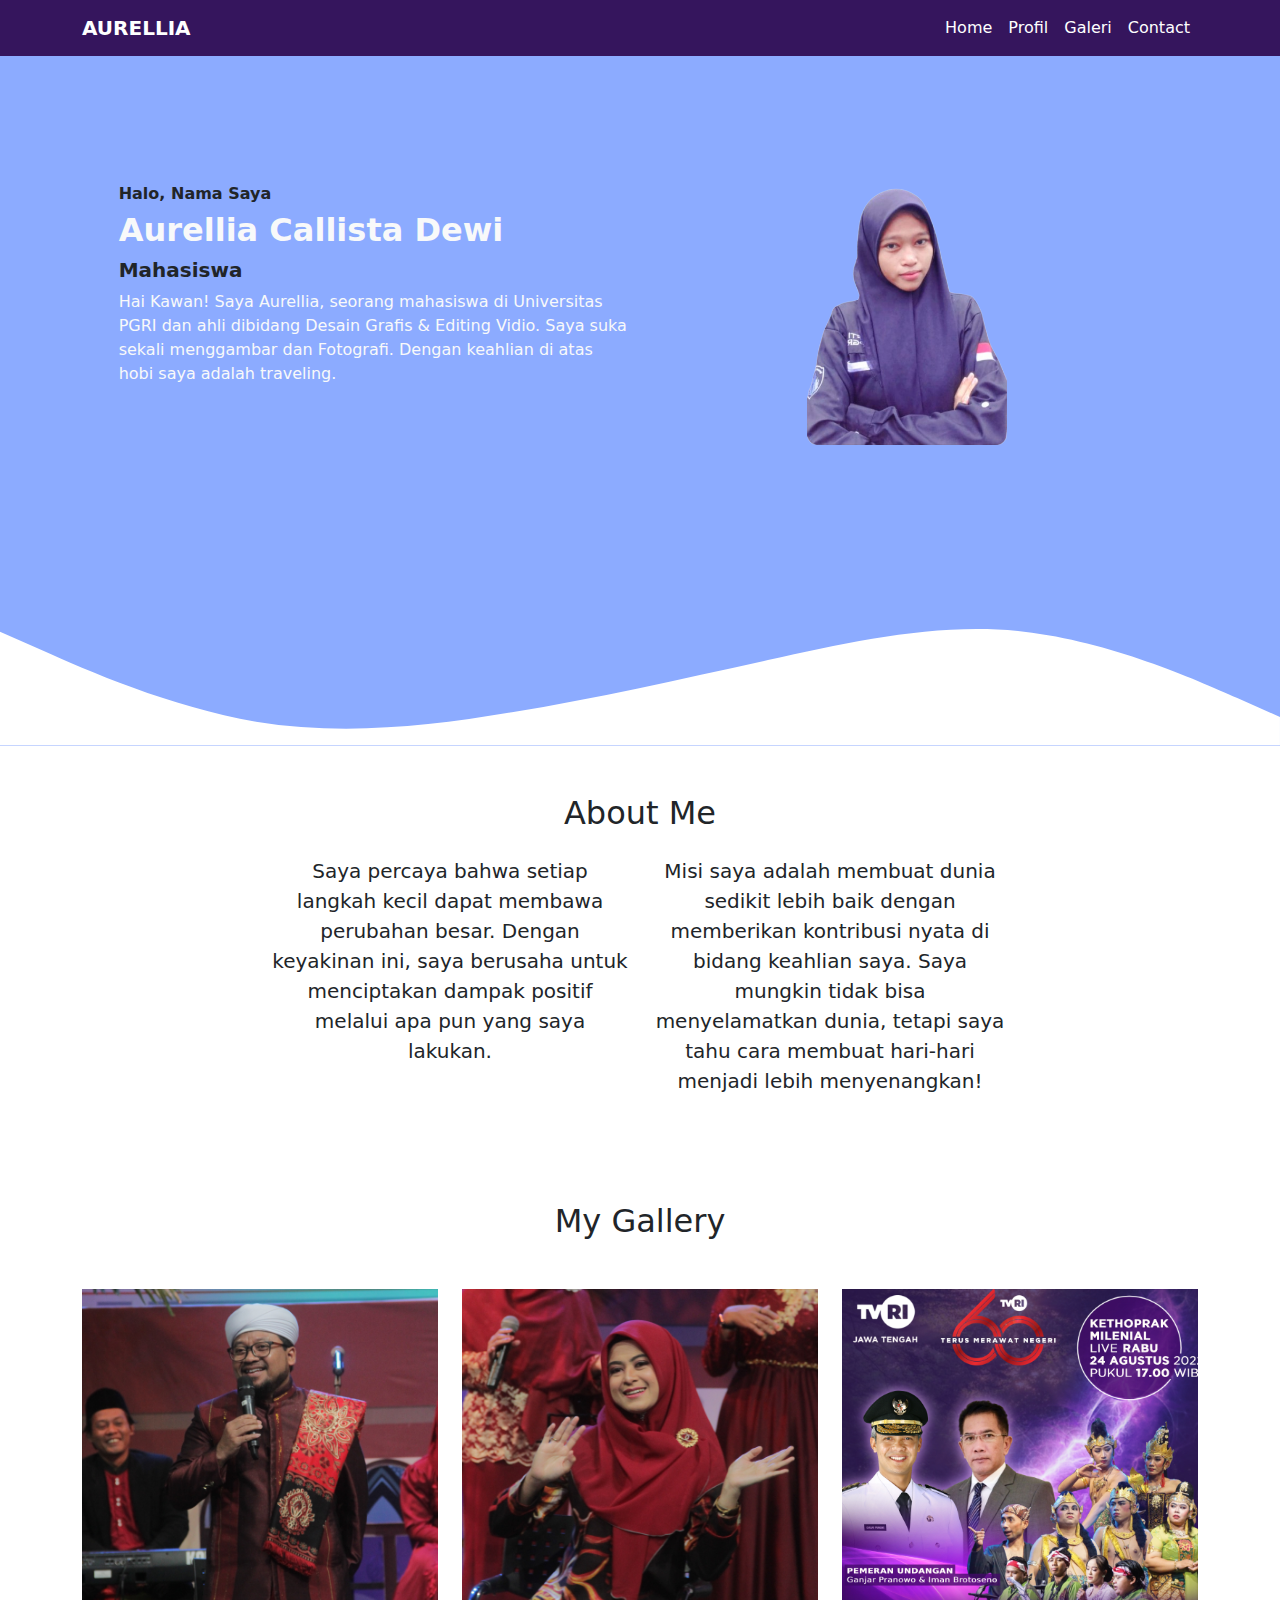
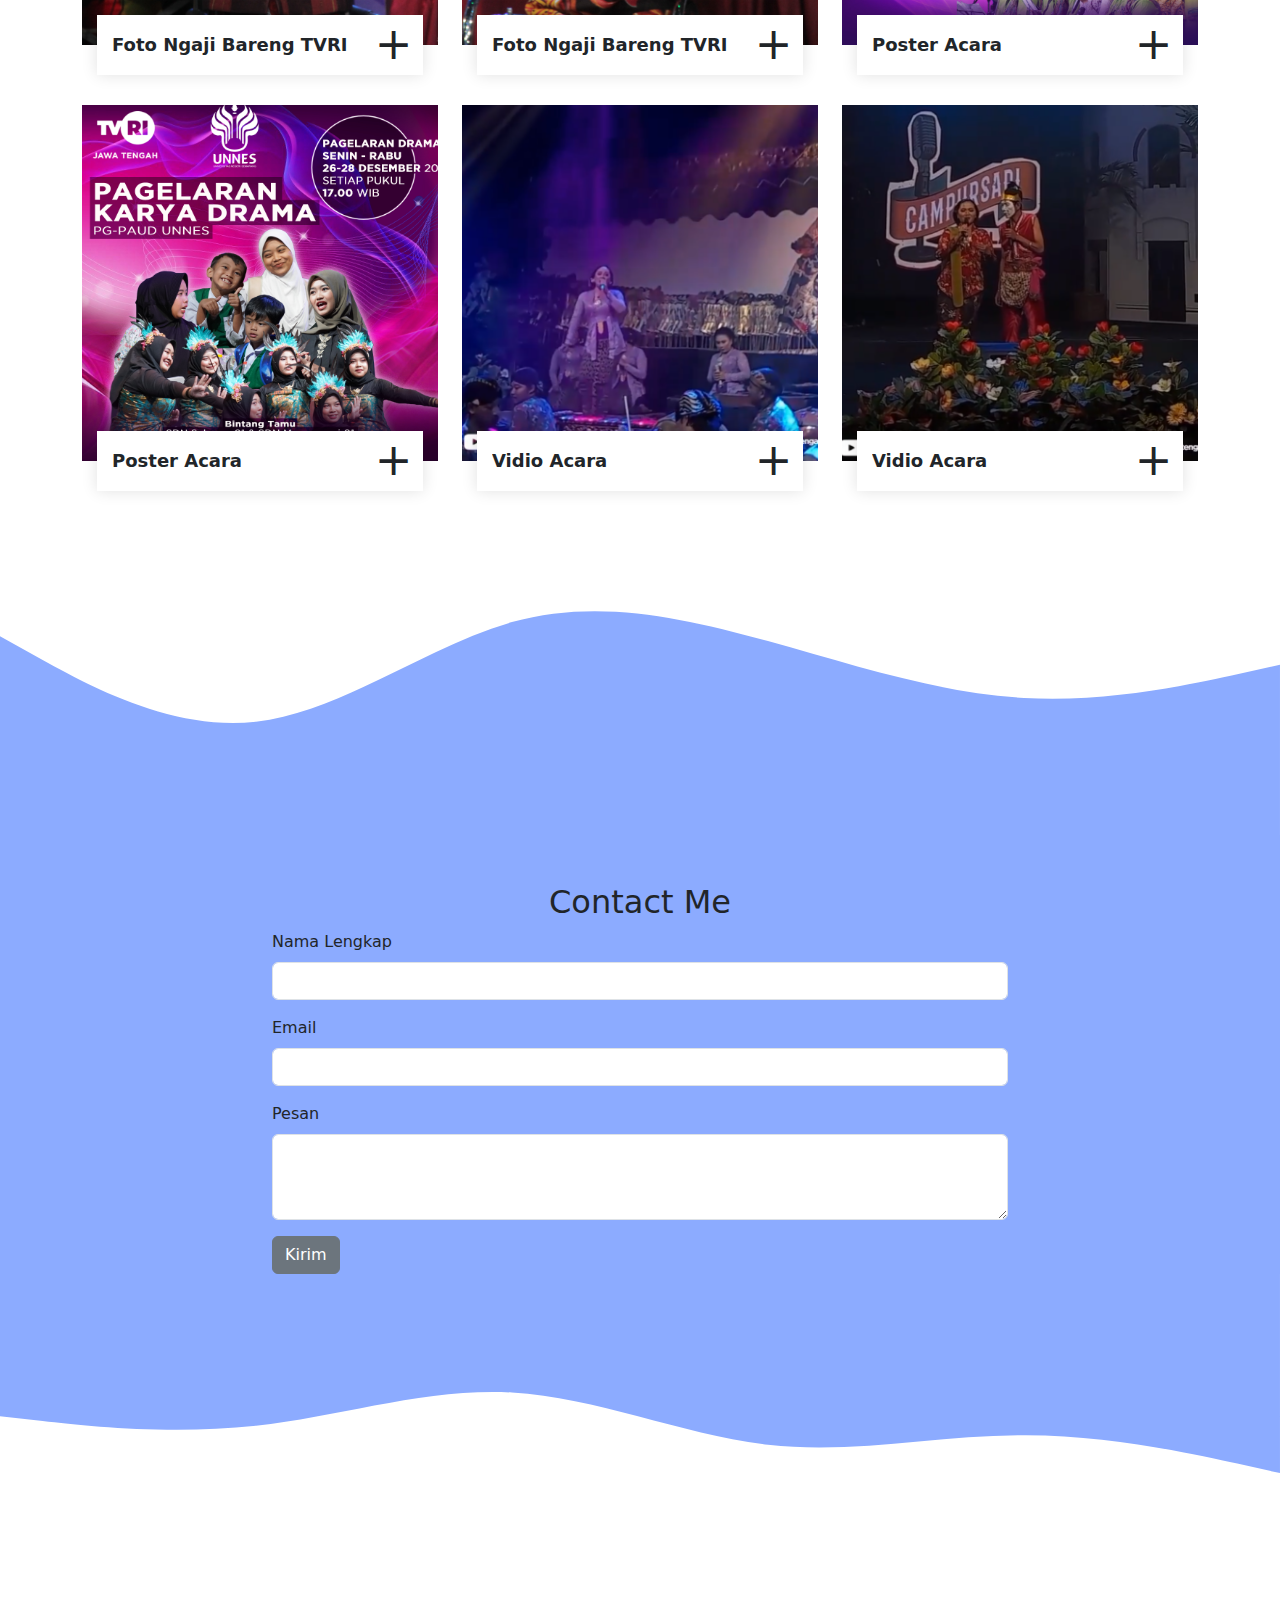
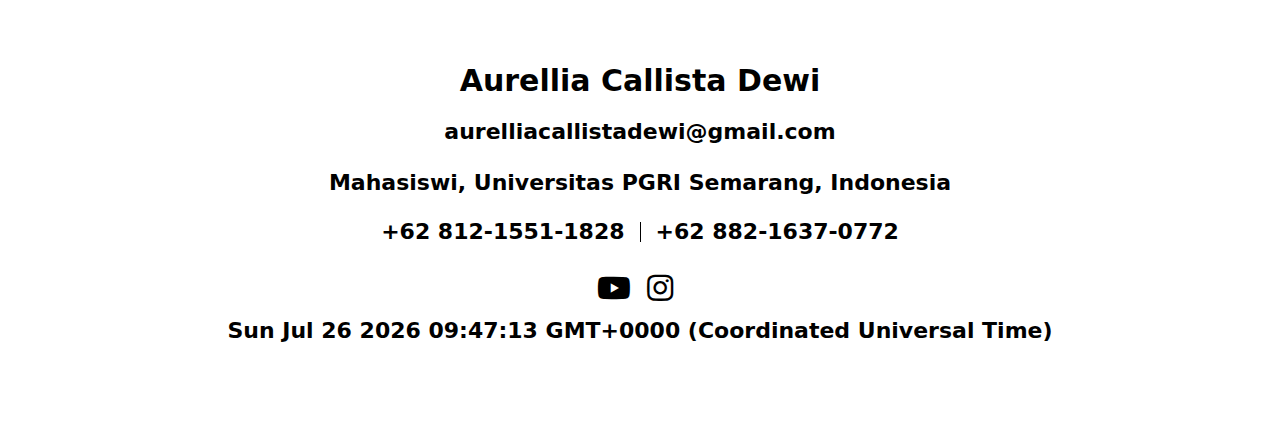
==== index.html @ 5219abcd "Add files via upload" ====
<!DOCTYPE html>
<html lang="en">

<head>
    <title>Website Portofolio Pribadi</title>
    <meta charset="utf-8">
    <meta name="viewport" content="width=device-width, initial-scale=1">
    <link href="https://cdn.jsdelivr.net/npm/bootstrap@5.3.3/dist/css/bootstrap.min.css" rel="stylesheet">
    <link href="https://cdnjs.cloudflare.com/ajax/libs/font-awesome/5.15.4/css/all.min.css" rel="stylesheet">
    <script src="https://cdn.jsdelivr.net/npm/bootstrap@5.3.3/dist/js/bootstrap.bundle.min.js"></script>
    <link rel="stylesheet" href="style.css"></link>
</head>

<body>
<!-- Navbar Start-->
<nav class="navbar navbar-expand-sm navbar-dark">
    <div class="container">
        <a class="navbar-brand fw-bold" href="#">AURELLIA</a>
        <div class="collapse navbar-collapse" id="navbarNav">
            <ul class="navbar-nav ms-auto">
                <li class="nav-item">
                    <a class="nav-link active" aria-current="page" href="index.html">Home</a>
                </li>
                <li class="nav-item">
                    <a class="nav-link active" aria-current="page" href="profil.html">Profil</a>
                </li>
                <li class="nav-item">
                    <a class="nav-link active" aria-current="page" href="galeri.html">Galeri</a>
                </li>
                <li class="nav-item">
                    <a class="nav-link active" aria-current="page" href="contact.html">Contact</a>
                </li>
            </ul>
        </div>
    </div>
</nav>
<!-- Navbar End-->

<!-- Home Start -->
<section class="home">
<div class="container-fluid mb-7 pt-5">
    <div class="row justify-content-center align-item-center">
        <div class="col-md-5">
            <div class="description">
                <h6 class="fw-bold text-dark">Halo, Nama Saya</h6>
                <h2 class="fw-bold text-light">Aurellia Callista Dewi</h2>
                <h5 class="fw-semibold text-dark">Mahasiswa</h5>
                <p class="card-text text-light">
                    Hai Kawan! Saya Aurellia, seorang mahasiswa di Universitas PGRI
                    dan ahli dibidang Desain Grafis & Editing Vidio. Saya suka sekali menggambar dan Fotografi.
                    Dengan keahlian di atas hobi saya adalah traveling.
                </p>
            </div>
        </div>
        <div class="col-md-5 text-center mb-3 img">
            <img src="img/foto 2.png" alt="AURELLIA" width="200">
        </div>
    </div>
</div>
<svg xmlns="http://www.w3.org/2000/svg" viewBox="0 0 1440 320">
    <path fill="#ffffff" fill-opacity="1"
        d="M0,192L48,213.3C96,235,192,277,288,293.3C384,309,480,299,576,282.7C672,267,768,245,864,224C960,203,1056,181,1152,192C1248,203,1344,245,1392,266.7L1440,288L1440,320L1392,320C1344,320,1248,320,1152,320C1056,320,960,320,864,320C768,320,672,320,576,320C480,320,384,320,288,320C192,320,96,320,48,320L0,320Z">
    </path>
</svg>
</section>
<!-- Home End -->

<!-- About -->
<section id="about">
    <div class="container">
        <div class="row text-center mb-3">
            <div class="col">
                <h2>About Me</h2>
            </div>
        </div>
        <div class="row justify-content-center fs-5 text-center">
            <div class="col-md-4">
                <p>Saya percaya bahwa setiap langkah kecil dapat membawa perubahan besar. Dengan keyakinan ini, saya berusaha untuk
                menciptakan dampak positif melalui apa pun yang saya lakukan.</p>
            </div>
            <div class="col-md-4">
                <p>Misi saya adalah membuat dunia sedikit lebih baik dengan memberikan kontribusi nyata di bidang keahlian saya. Saya mungkin tidak bisa menyelamatkan dunia, tetapi saya tahu cara membuat hari-hari menjadi lebih menyenangkan!</p>
            </div>
        </div>
    </div>
</section>
<!-- Akhir About -->

<!-- Galeri Start -->
<section class="galeri">
    <div class="galeri" id="galeri">
        <div class="container">
            <div class="section-header text-center mb-5">
                <h2>My Gallery</h2>
            </div>
            <div class="row galeri-container">
                <div class="col-lg-4 col-md-6 col-sm-12 galeri-item">
                    <div class="galeri-wrap">
                        <div class="galeri-img">
                            <img src="img/IMG_7369.JPG" alt="Image">
                        </div>
                        <div class="galeri-text">
                            <h3>Foto Ngaji Bareng TVRI</h3>
                            <a class="btn" href="img/IMG_7369.JPG" target="_blank">+</a>
                        </div>
                    </div>
                </div>
                <div class="col-lg-4 col-md-6 col-sm-12 galeri-item">
                    <div class="galeri-wrap">
                        <div class="galeri-img">
                            <img src="img/IMG_7358.JPG" alt="Image">
                        </div>
                        <div class="galeri-text">
                            <h3>Foto Ngaji Bareng TVRI</h3>
                            <a class="btn" href="img/IMG_7358.JPG" target="_blank">+</a>
                        </div>
                    </div>
                </div>
                <div class="col-lg-4 col-md-6 col-sm-12 galeri-item">
                    <div class="galeri-wrap">
                        <div class="galeri-img">
                            <img src="img/hasil 1.jpg" alt="Image">
                        </div>
                        <div class="galeri-text">
                            <h3>Poster Acara</h3>
                            <a class="btn" href="img/hasil 1.jpg" target="_blank">+</a>
                        </div>
                    </div>
                </div>
                <div class="col-lg-4 col-md-6 col-sm-12 galeri-item">
                    <div class="galeri-wrap">
                        <div class="galeri-img">
                            <img src="img/hasil 2.jpg" alt="Image">
                        </div>
                        <div class="galeri-text">
                            <h3>Poster Acara</h3>
                            <a class="btn" href="img/hasil 2.jpg" target="_blank">+</a>
                        </div>
                    </div>
                </div>
                <div class="col-lg-4 col-md-6 col-sm-12 galeri-item">
                    <div class="galeri-wrap">
                        <div class="galeri-img">
                            <img src="img/foto vidio 1.png" alt="vidio">
                        </div>
                        <div class="galeri-text">
                            <h3>Vidio Acara</h3>
                            <a class="btn" href="img/vidio 1.mp4" target="_blank">+</a>
                        </div>
                    </div>
                </div>
                <div class="col-lg-4 col-md-6 col-sm-12 galeri-item">
                    <div class="galeri-wrap">
                        <div class="galeri-img">
                            <img src="img/foto vidio 2.png" alt="vidio">
                        </div>
                        <div class="galeri-text">
                            <h3>Vidio Acara</h3>
                            <a class="btn" href="img/vidio 2.mp4" target="_blank">+</a>
                        </div>
                    </div>
                </div>
            </div>
        </div>
    </div>
</section>
<svg xmlns="http://www.w3.org/2000/svg" viewBox="0 0 1440 320">
    <path fill="#8cabff" fill-opacity="10"
        d="M0,96L48,122.7C96,149,192,203,288,192C384,181,480,107,576,80C672,53,768,75,864,101.3C960,128,1056,160,1152,165.3C1248,171,1344,149,1392,138.7L1440,128L1440,320L1392,320C1344,320,1248,320,1152,320C1056,320,960,320,864,320C768,320,672,320,576,320C480,320,384,320,288,320C192,320,96,320,48,320L0,320Z">
    </path>
</svg>
<!-- Galeri End -->

<!-- Contact Start-->
<section id="contact">
    <div class="container">
        <div class="row text-center">
            <div class="col">
                <h2>Contact Me</h2>
            </div>
        </div>
        <div class="row justify-content-center">
            <div class="col-md-8">
                <div class="alert alert-success alert-dismissible fade show d-none my-alert" role="alert">
                    <strong>Terimakasih!</strong> Pesan anda sudah kami terima.
                    <button type="button" class="btn-close" aria-label="Close"></button>
                </div>
                <form name="contact-form">
                    <div class="mb-3">
                        <label for="name" class="form-label">Nama Lengkap</label>
                        <input type="text" class="form-control" id="name" aria-describedby="name" name="nama" />
                    </div>
                    <div class="mb-3">
                        <label for="email" class="form-label">Email</label>
                        <input type="email" class="form-control" id="email" aria-describedby="email" name="email" />
                    </div>
                    <div class="mb-3">
                        <label for="pesan" class="form-label">Pesan</label>
                        <textarea class="form-control" id="pesan" rows="3" name="pesan"></textarea>
                    </div>
                    <button type="submit" class="btn btn-secondary btn-kirim">Kirim</button>

                    <button class="btn btn-primary btn-loading d-none" type="button" disabled>
                        <span class="spinner-border spinner-border-sm" role="status" aria-hidden="true"></span>
                        Loading...
                    </button>
                </form>
            </div>
        </div>
    </div>
</section>
<!-- Contact End -->

<!-- Footer Start -->
<svg xmlns="http://www.w3.org/2000/svg" viewBox="0 0 1440 320">
    <path fill="#8cabff" fill-opacity="1"
        d="M0,160L48,165.3C96,171,192,181,288,170.7C384,160,480,128,576,133.3C672,139,768,181,864,192C960,203,1056,181,1152,181.3C1248,181,1344,203,1392,213.3L1440,224L1440,0L1392,0C1344,0,1248,0,1152,0C1056,0,960,0,864,0C768,0,672,0,576,0C480,0,384,0,288,0C192,0,96,0,48,0L0,0Z">
    </path>
</svg>
<footer class="footer">
    <div class="container">
        <div class="container-fluid">
            <div class="footer-info">
                <h2>Aurellia Callista Dewi</h2>
                <h3>aurelliacallistadewi@gmail.com</h3>
                <h3>Mahasiswi, Universitas PGRI Semarang, Indonesia</h3>
                <div class="footer-menu">
                    <p>+62 812-1551-1828</p>
                    <p>+62 882-1637-0772</p>
                </div>
                <div class="footer-social">
                    <a href="www.youtube.com/@aurelliacallista9603" target="_blank" ><i class="fab fa-youtube"></i></a>
                    <a href="https://www.instagram.com/4urlia_/" target="_blank" ><i class="fab fa-instagram"></i></a>
                </div>
                <div class="waktu">
                    <p id="demo"></p>
                
                    <script>
                        const d = new Date();
                        document.getElementById("demo").innerHTML = d;
                    </script>
                </div>
            </div>
        </div>
    </div>
</footer>
<!-- Footer End -->

<script src="https://cdn.jsdelivr.net/npm/bootstrap@5.3.3/dist/js/bootstrap.bundle.min.js"
    integrity="sha384-YvpcrYf0tY3lHB60NNkmXc5s9fDVZLESaAA55NDzOxhy9GkcIdslK1eN7N6jIeHz"
    crossorigin="anonymous"></script>

<script>
    const scriptURL = 'https://script.google.com/macros/s/AKfycbxXkQqEJOXJsYOu2KPNywtcYi8Z05RUq3at90V3c_AsjgtAbSshPWtRX0l7gMPguIM/exec';
    const form = document.forms['contact-form'];
    const btnKirim = document.querySelector('.btn-kirim');
    const btnLoading = document.querySelector('.btn-loading');
    const myAlert = document.querySelector('.my-alert');

    form.addEventListener('submit', (e) => {
        e.preventDefault();
        // ketika tombol submit diklik
        // tampilkan tombol loading, hilangkan tombol kirim
        btnLoading.classList.toggle('d-none');
        btnKirim.classList.toggle('d-none');
        fetch(scriptURL, { method: 'POST', body: new FormData(form) })
            .then((response) => {
                // tampilkan tombol kirim, hilangkan tombol loading
                btnLoading.classList.toggle('d-none');
                btnKirim.classList.toggle('d-none');
                // tampilkan alert
                myAlert.classList.toggle('d-none');
                // reset formnya
                form.reset();
                console.log('Success!', response);
            })
            .catch((error) => console.error('Error!', error.message));
    });
</script>
</body>
</html>
---- style.css ----
/** navbar **/
.navbar {
    background-color: #35155d;
}

/** Home **/
.home {
    padding-top: 5rem;
    background-color: #8cabff;
}

section {
    padding-top: 3rem;
}

/** Riwayat **/
.riwayat {
    position: relative;
    padding: 45px 0 15px 0;
}

.riwayat .timeline {
    position: relative;
    width: 100%;
}

.riwayat .timeline::after {
    content: '';
    position: absolute;
    width: 2px;
    background: #35155d;
    top: 0;
    bottom: 0;
    left: 50%;
    margin-left: -1px;
}

.riwayat .timeline .timeline-item {
    position: relative;
    background: inherit;
    width: 50%;
    margin-bottom: 30px;
}

.riwayat .timeline .timeline-item.left {
    left: 0;
    padding-right: 30px;
}

.riwayat .timeline .timeline-item.right {
    left: 50%;
    padding-left: 30px;
}

.riwayat .timeline .timeline-item::after {
    content: '';
    position: absolute;
    width: 16px;
    height: 16px;
    top: 48px;
    right: -8px;
    background: #ffffff;
    border: 2px solid #8cabff;
    border-radius: 16px;
    z-index: 1;
}

.riwayat .timeline .timeline-item.right::after {
    left: -8px;
}

.riwayat .timeline .timeline-item::before {
    content: '';
    position: absolute;
    width: 0;
    height: 0;
    top: 46px;
    right: 10px;
    z-index: 1;
    border: 10px solid;
    border-color: transparent transparent transparent #dddddd;
}

.riwayat .timeline .timeline-item.right::before {
    left: 10px;
    border-color: transparent #dddddd transparent transparent;
}

.riwayat .timeline .timeline-date {
    position: absolute;
    width: 100%;
    top: 44px;
    font-size: 16px;
    font-weight: 600;
    color: #35155d;
    text-transform: uppercase;
    letter-spacing: 1px;
    z-index: 1;
}

.riwayat .timeline .timeline-item.left .timeline-date {
    text-align: left;
    left: calc(100% + 55px);
}

.riwayat .timeline .timeline-item.right .timeline-date {
    text-align: right;
    right: calc(100% + 55px);
}

.riwayat .timeline .timeline-text {
    padding: 30px;
    background: #ffffff;
    position: relative;
    border-right: 5px solid #dddddd;
    box-shadow: 0 0 60px rgba(0, 0, 0, .08);
}

.riwayat .timeline .timeline-item.right .timeline-text {
    border-right: none;
    border-left: 5px solid #dddddd;
}

.riwayat .timeline .timeline-text h2 {
    margin: 0 0 5px 0;
    font-size: 22px;
    font-weight: 600;
}

.riwayat .timeline .timeline-text p {
    margin: 0;
    font-size: 16px;
}

/** Galeri **/
.galeri {
    position: relative;
    padding: 45px 0 15px 0;
}

.galeri .galeri-item {
    position: relative;
}

.galeri .galeri-wrap {
    position: relative;
    width: 100%;
}

.galeri .galeri-img {
    position: relative;
    overflow: hidden;
}

.galeri .galeri-img img {
    position: relative;
    width: 100%;
    height: 100%;
    object-fit: cover;
    transform: scale(1.1);
    transition: .5s;
}

.galeri .galeri-item:hover img {
    margin-left: 15px;
}

.galeri .galeri-text {
    position: relative;
    height: 60px;
    width: calc(100% - 30px);
    margin: -30px 15px 30px 15px;
    display: flex;
    align-items: center;
    background: #ffffff;
    box-shadow: 0 0 15px rgba(0, 0, 0, .12);
}

.galeri .galeri-text h3 {
    width: calc(100% - 70px);
    font-size: 18px;
    font-weight: 600;
    margin: 0 0 0 15px;
    white-space: nowrap;
    overflow: hidden;
}

.galeri .galeri-text a.btn {
    width: 50px;
    height: 50px;
    padding: 0 0 2px 1px;
    display: flex;
    align-items: center;
    justify-content: center;
    font-size: 45px;
    font-weight: 100;
}

.galeri .galeri-item:hover a.btn {
    color: #ffffff;
    background: #8cabff;
    box-shadow: inset 0 0 0 0 #000000;
    border-color: #ffffff;
}

/** Contak **/
#contact {
background-color: #8cabff;
}


/** Footer **/
.footer {
    position: relative;
    margin-top: 45px;
    background: #ffffff;
}

.footer .container-fluid {
    padding: 60px 0 60px 0;
}

.footer .footer-info {
    position: relative;
    width: 100%;
    text-align: center;
}

.footer .footer-info h2 {
    margin-bottom: 20px;
    font-size: 30px;
    font-weight: 700;
    color: #000000;
}

.footer .footer-info h3 {
    margin-bottom: 25px;
    font-size: 22px;
    font-weight: 600;
    color: #000000;
}

.footer .footer-menu {
    width: 100%;
    display: flex;
    justify-content: center;
}

.footer .footer-menu p {
    color: #000000;
    font-size: 22px;
    font-weight: 600;
    line-height: 20px;
    padding: 0 15px;
    border-right: 1px solid #000000;
}

.footer .footer-menu p:last-child {
    border: none;
}

.footer .footer-social {
    position: relative;
    margin-top: 15px;
}

.footer .footer-social a {
    display: inline-block;
}

.footer .footer-social a i {
    margin-right: 10px;
    font-size: 30px;
    color: #000000;
    transition: .3s;
}

.waktu p {
    color: #000000;
    font-size: 22px;
    font-weight: 600;
    line-height: 20px;
    padding: 15px 15px;
}
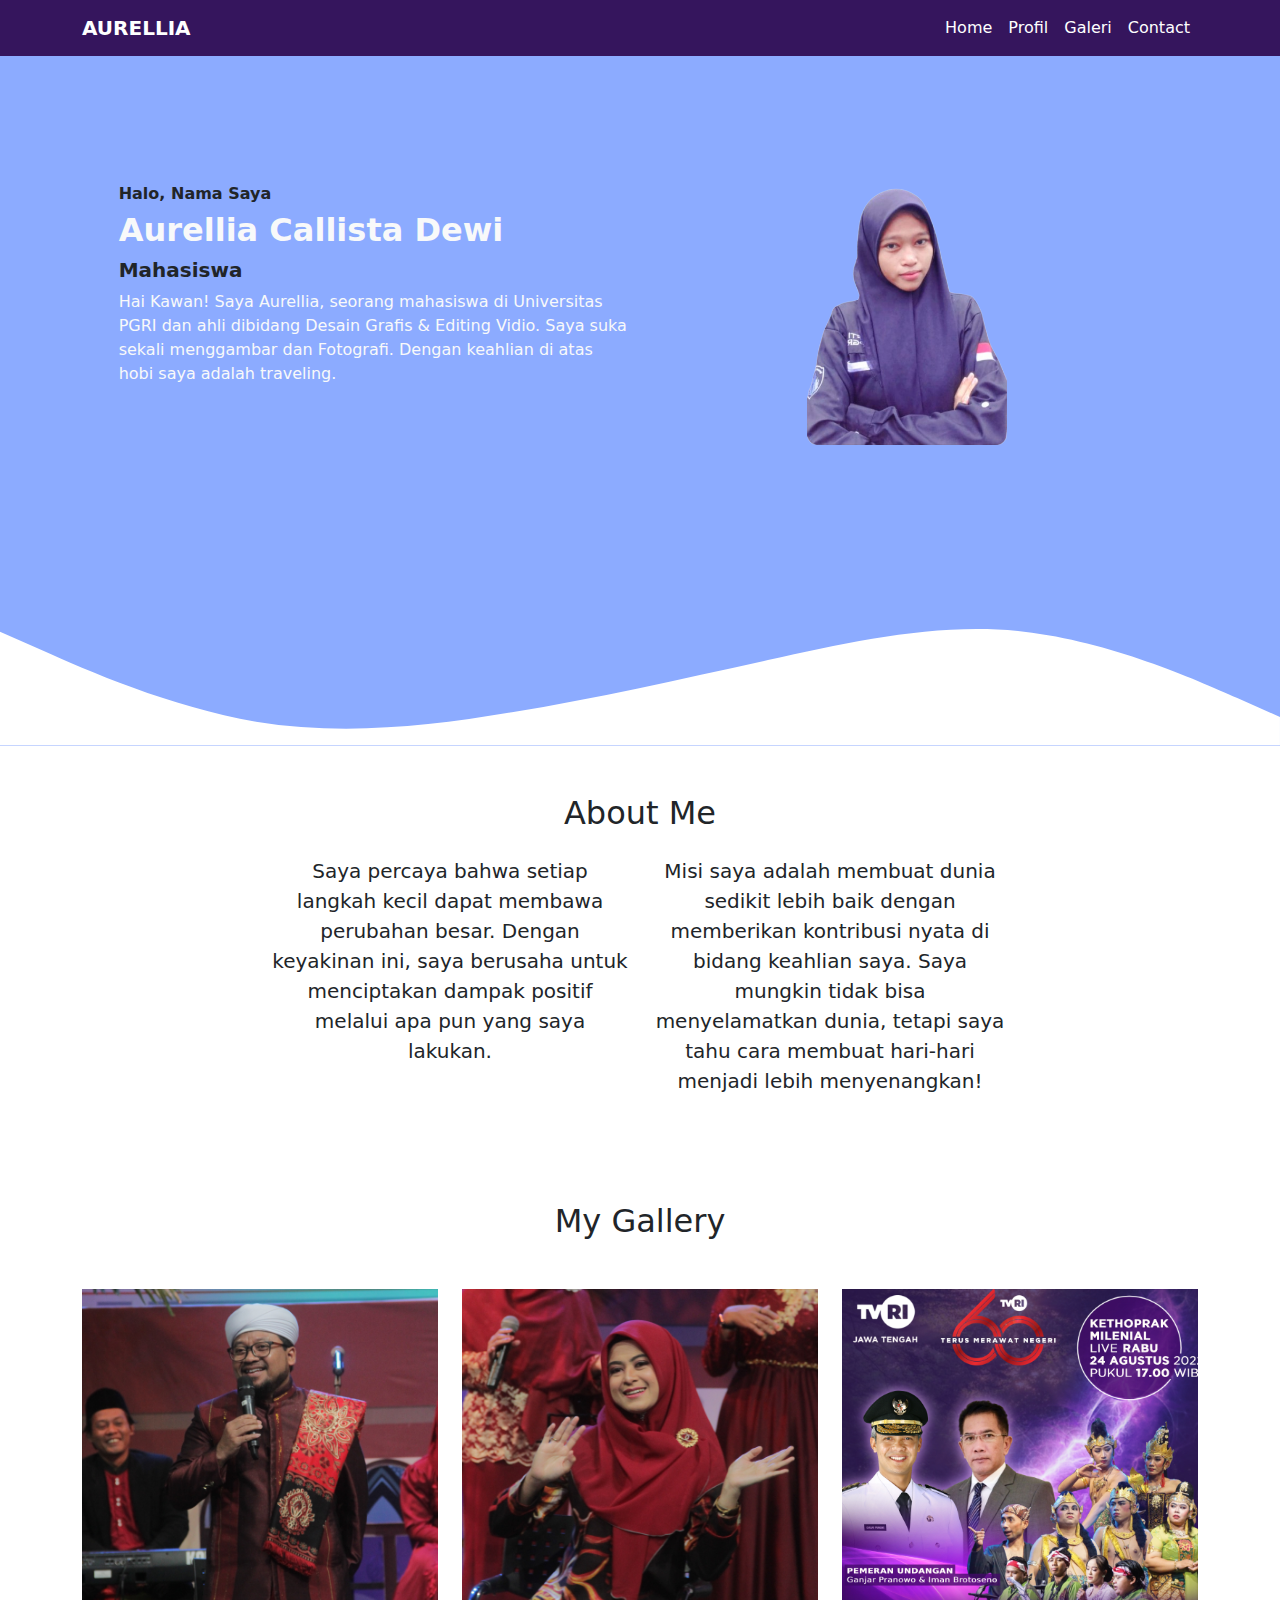
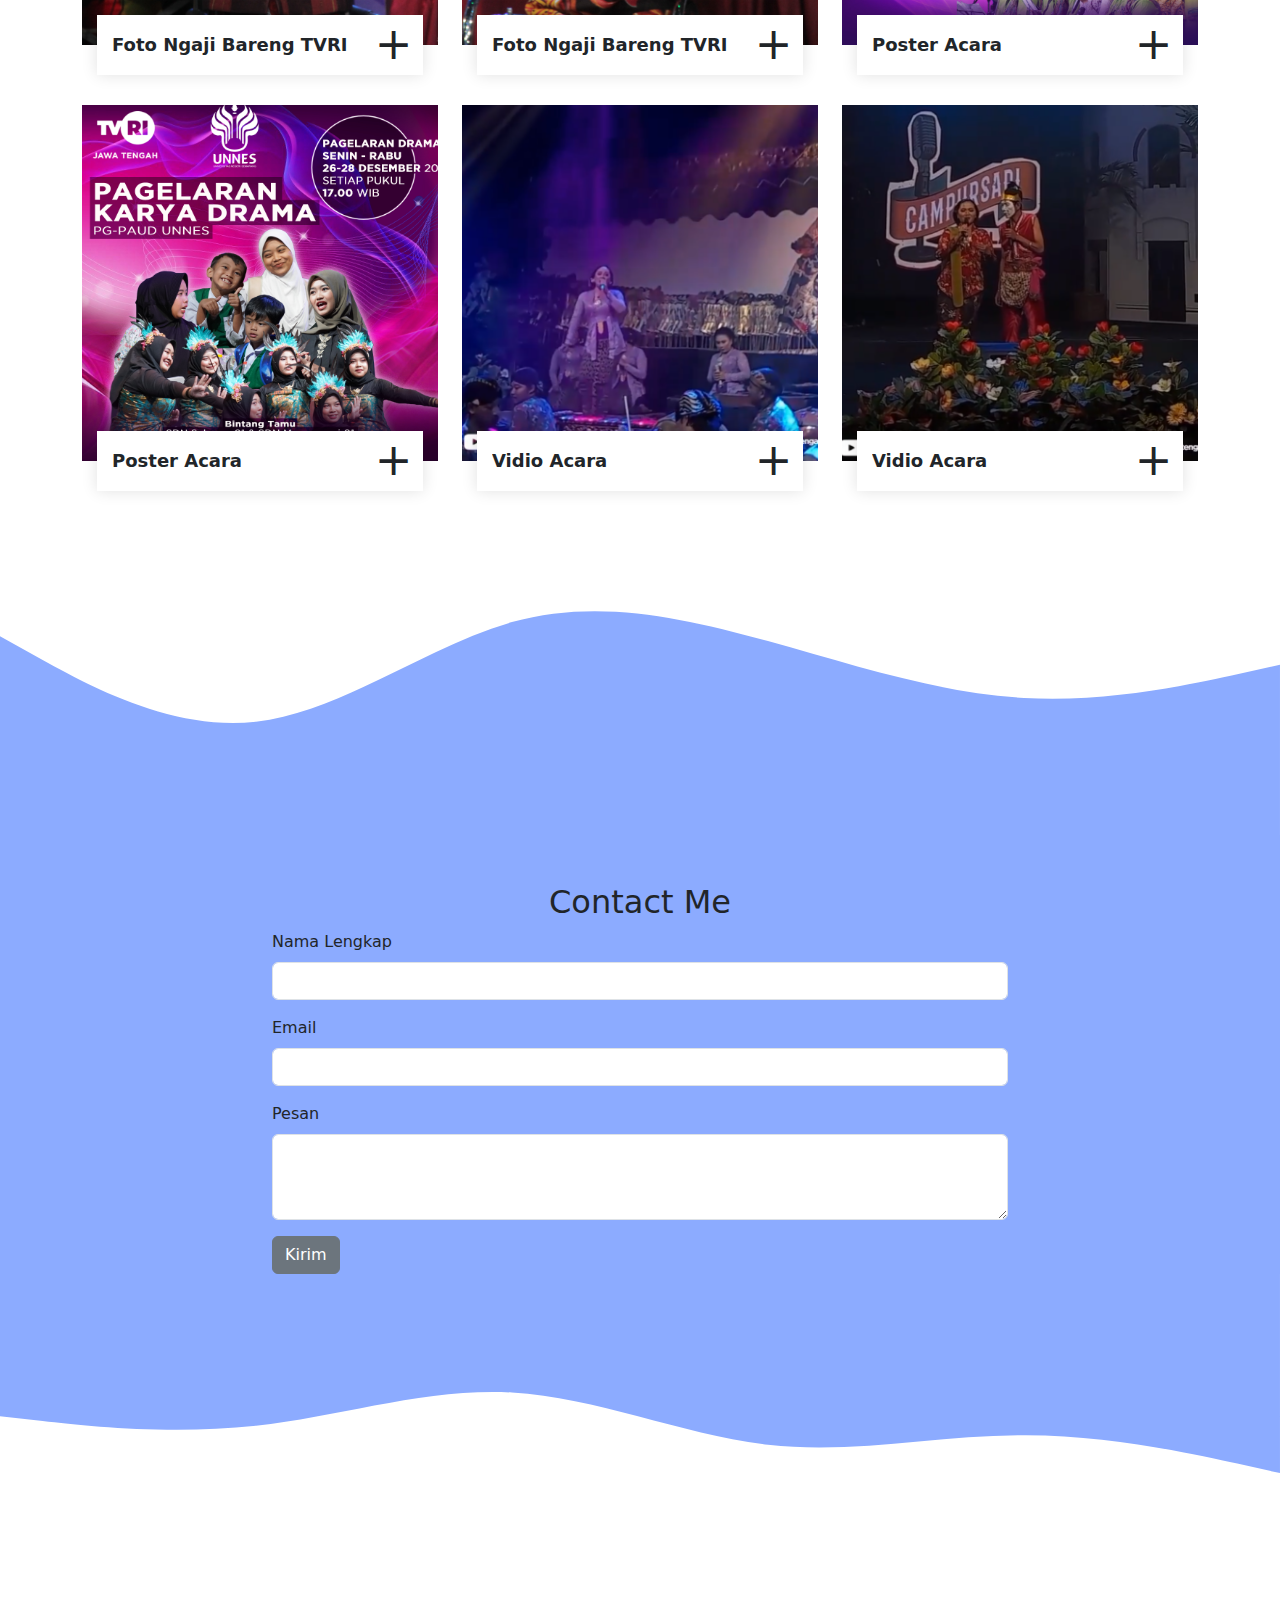
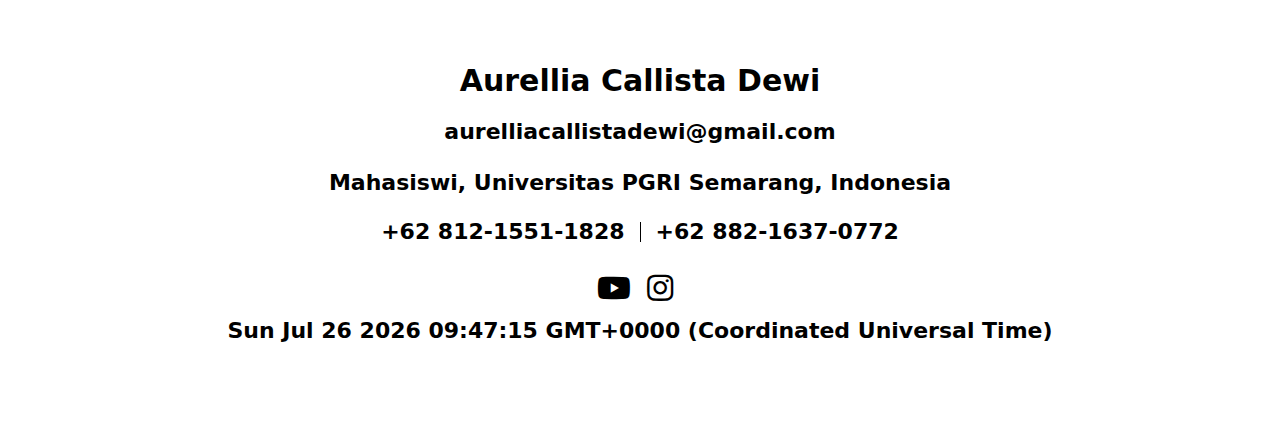
==== commit 916c64c6: "Update index.html" ====
--- a/index.html
+++ b/index.html
@@ -229,7 +229,7 @@
                     <p>+62 882-1637-0772</p>
                 </div>
                 <div class="footer-social">
-                    <a href="www.youtube.com/@aurelliacallista9603" target="_blank" ><i class="fab fa-youtube"></i></a>
+                    <a href="https://youtube.com/@aurelliacallista9603?si=60dmgujHo59yMCtb" target="_blank" ><i class="fab fa-youtube"></i></a>
                     <a href="https://www.instagram.com/4urlia_/" target="_blank" ><i class="fab fa-instagram"></i></a>
                 </div>
                 <div class="waktu">
@@ -278,4 +278,4 @@
     });
 </script>
 </body>
-</html>+</html>
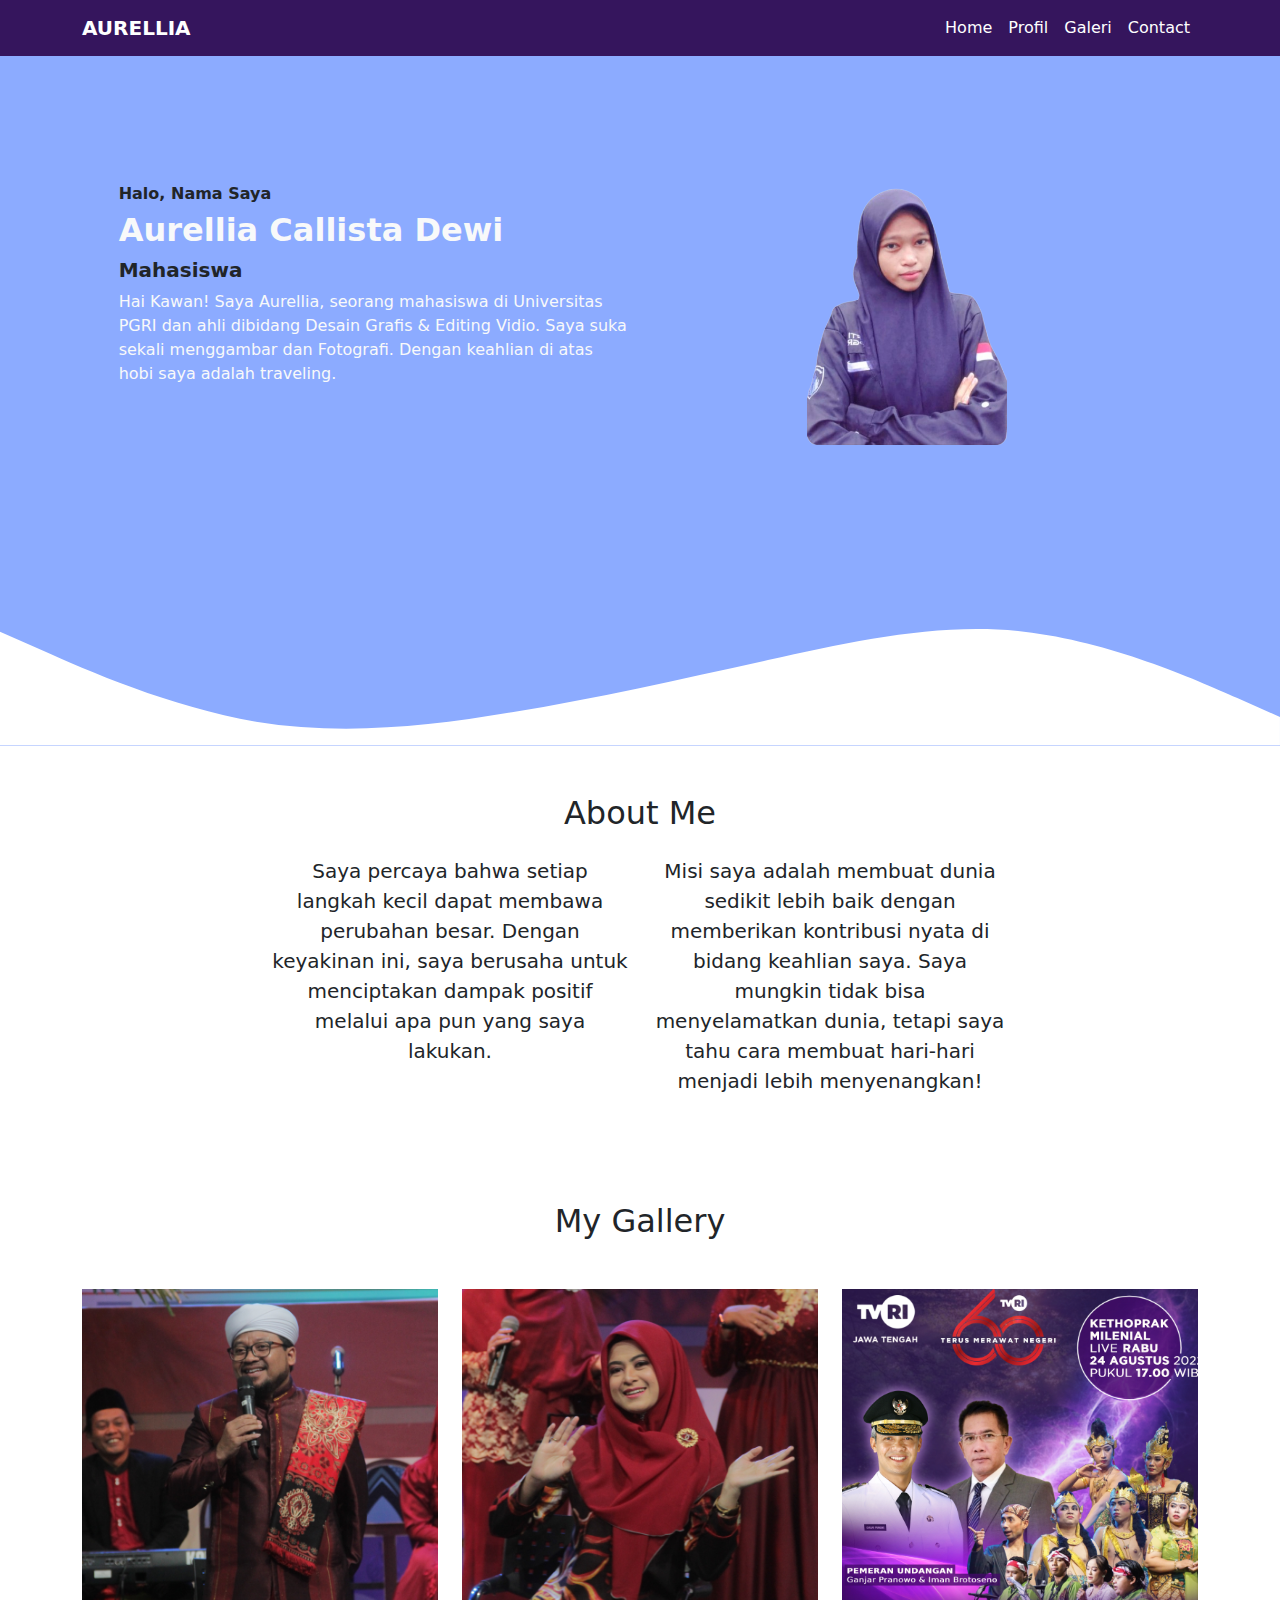
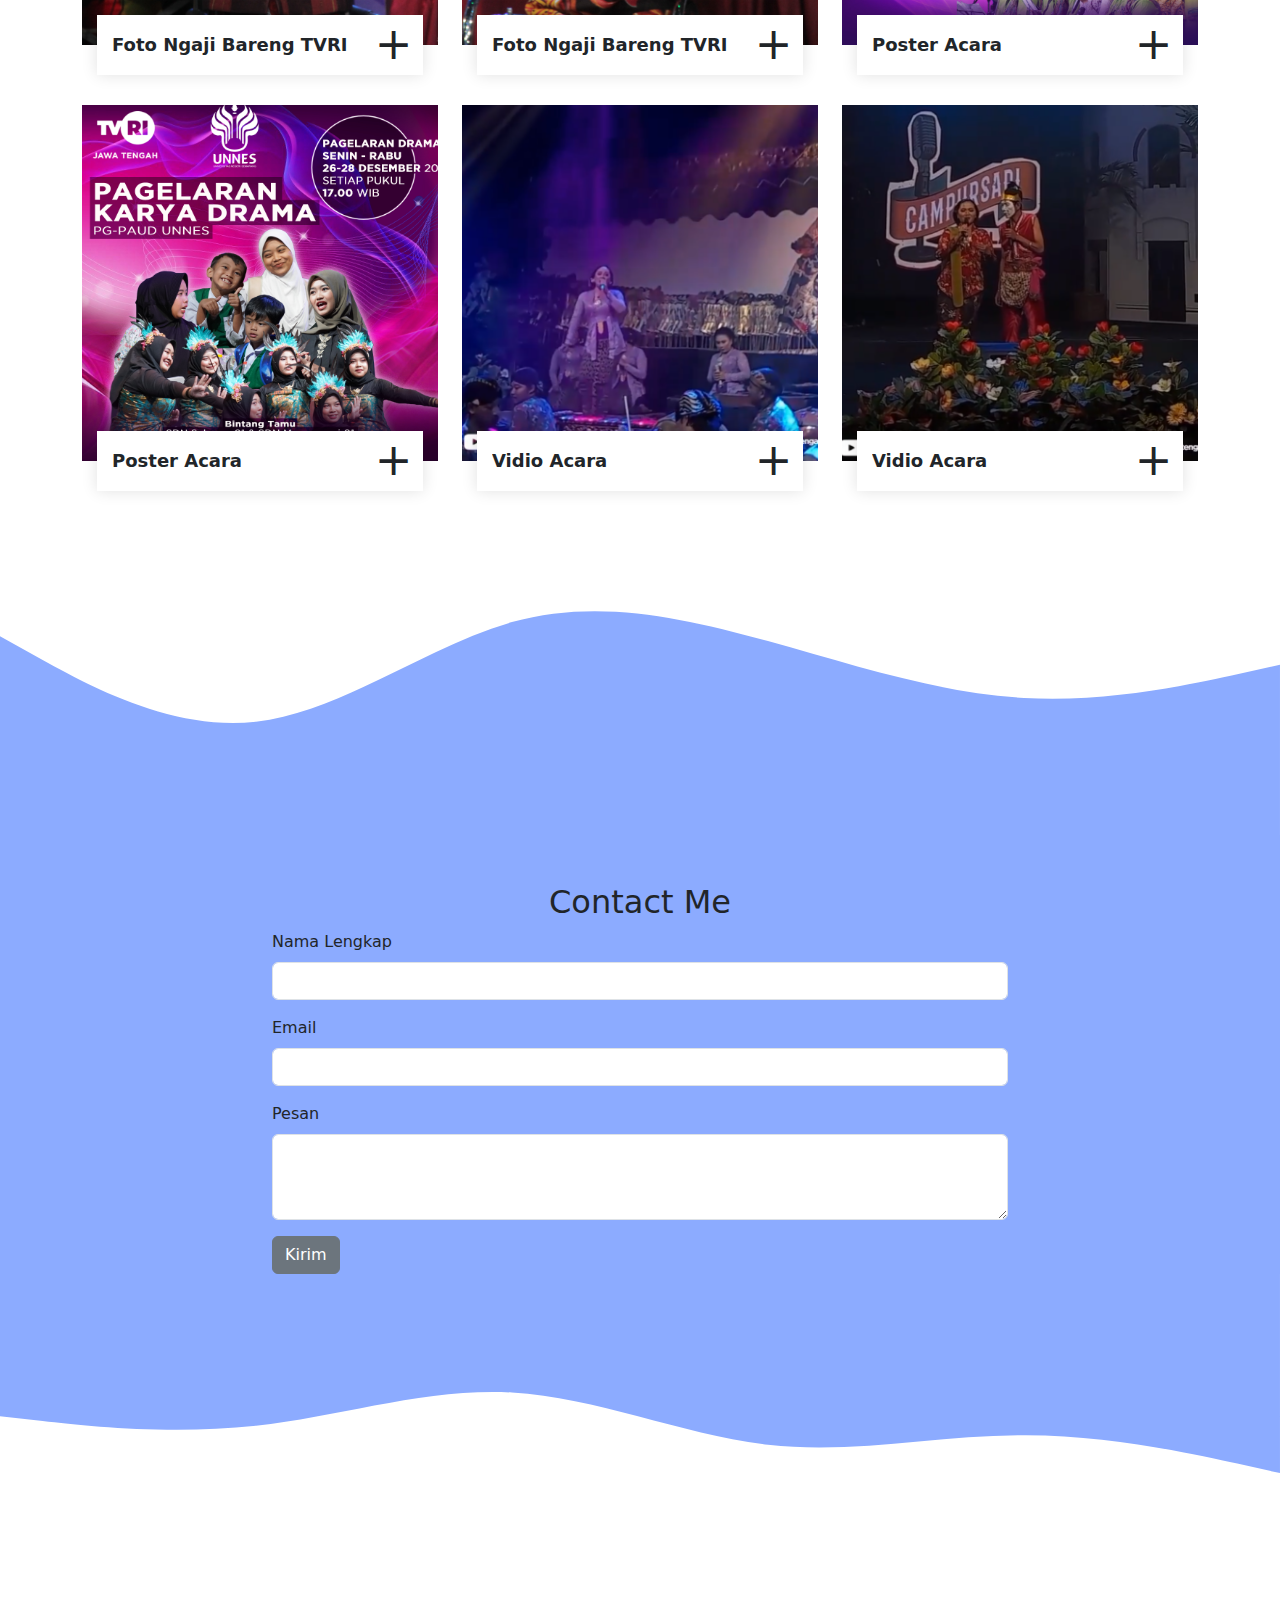
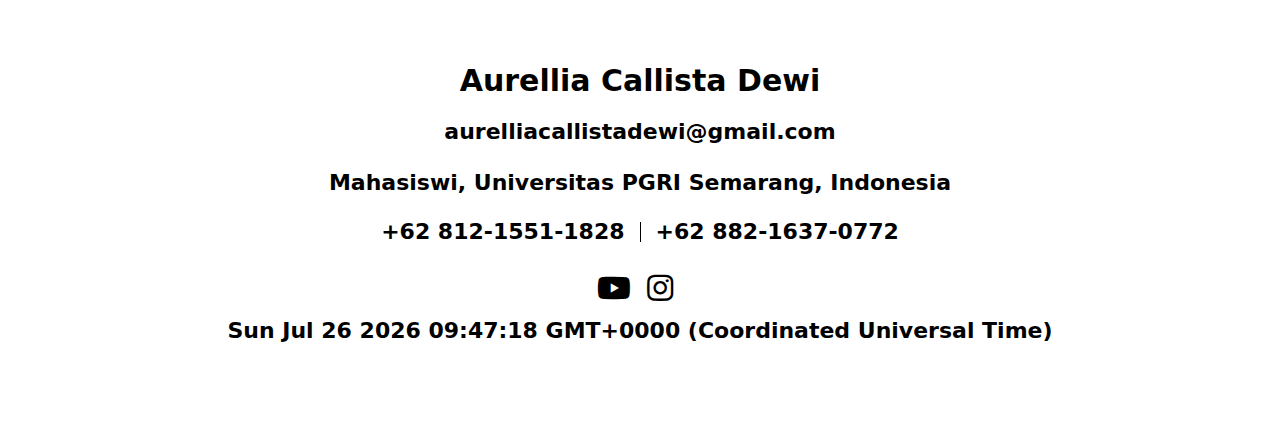
==== commit 980438f1: "Update index.html" ====
--- a/index.html
+++ b/index.html
@@ -16,6 +16,9 @@
 <nav class="navbar navbar-expand-sm navbar-dark">
     <div class="container">
         <a class="navbar-brand fw-bold" href="#">AURELLIA</a>
+        <button class="navbar-toggler" type="button" data-bs-toggle="collapse" data-bs-target="#navbarNav" aria-controls="navbarNav" aria-expanded="false" aria-label="Toggle navigation">
+            <span class="navbar-toggler-icon"></span>
+        </button>
         <div class="collapse navbar-collapse" id="navbarNav">
             <ul class="navbar-nav ms-auto">
                 <li class="nav-item">
